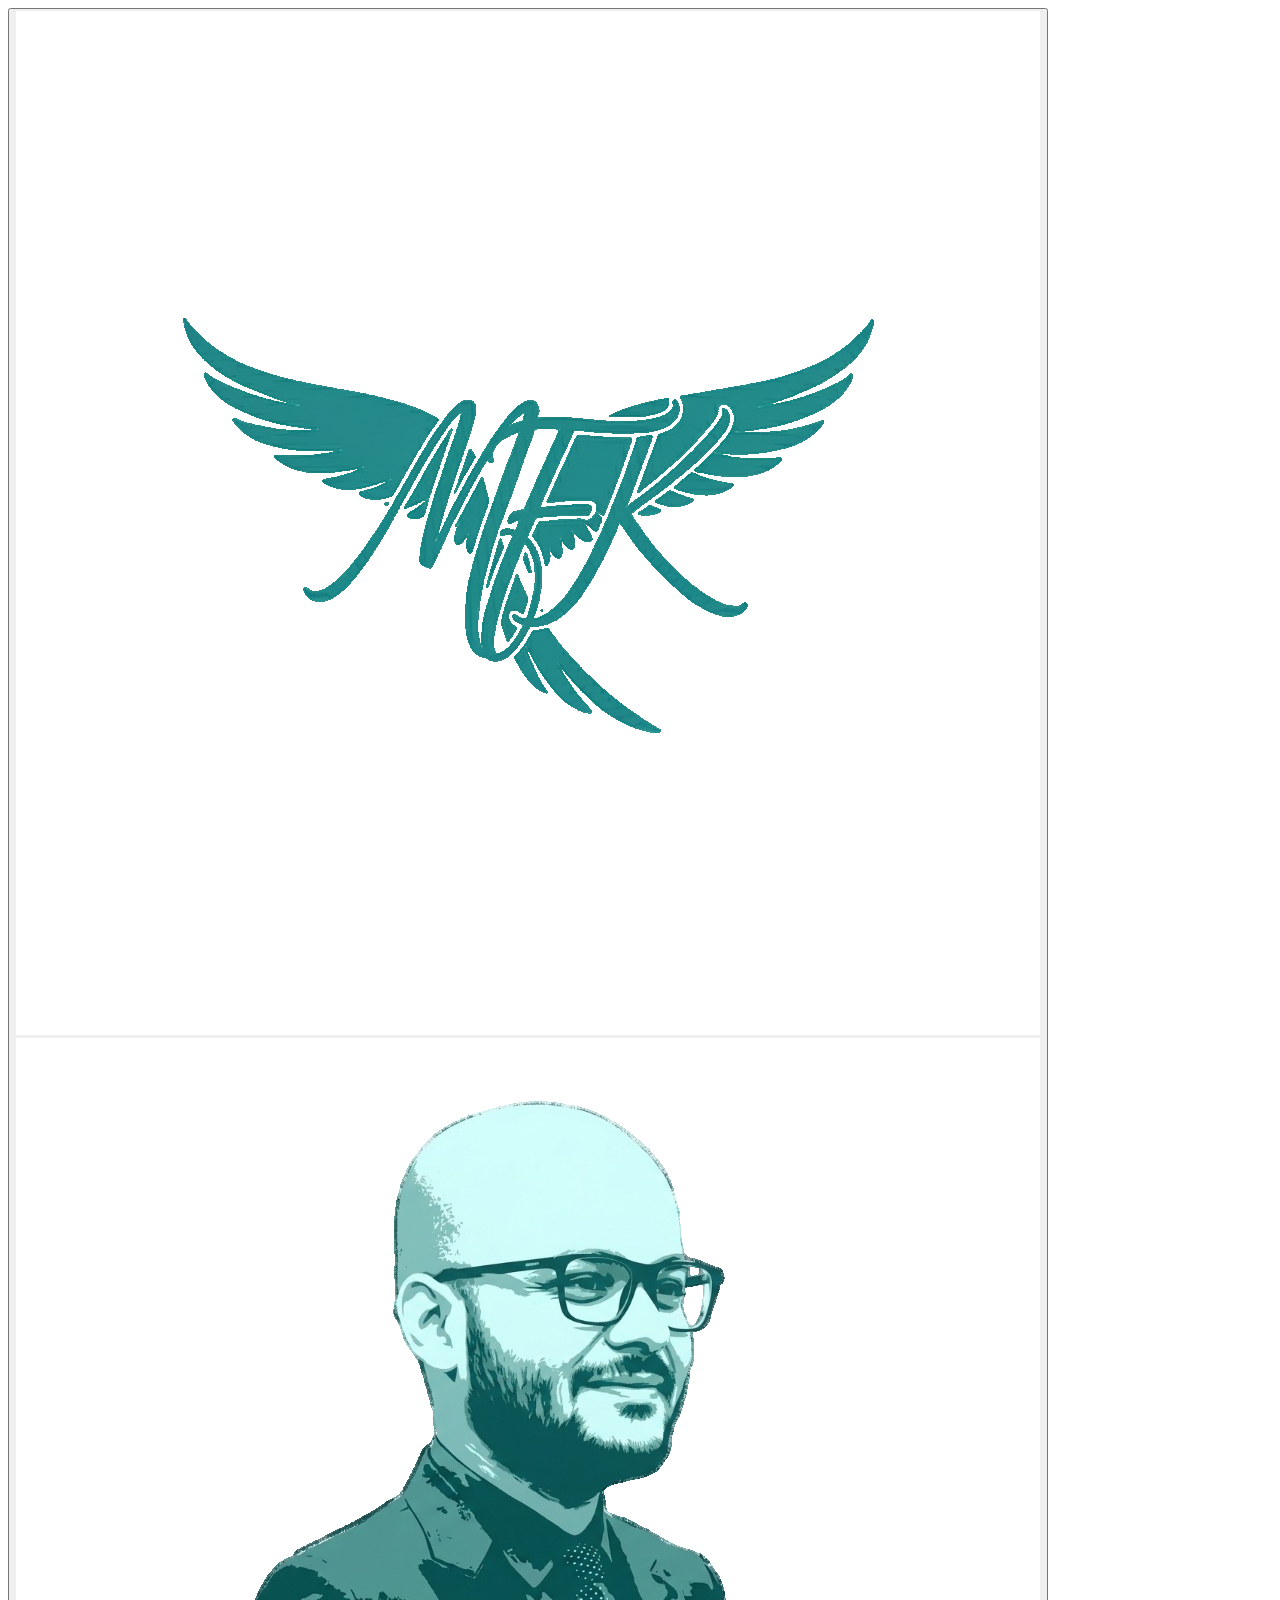
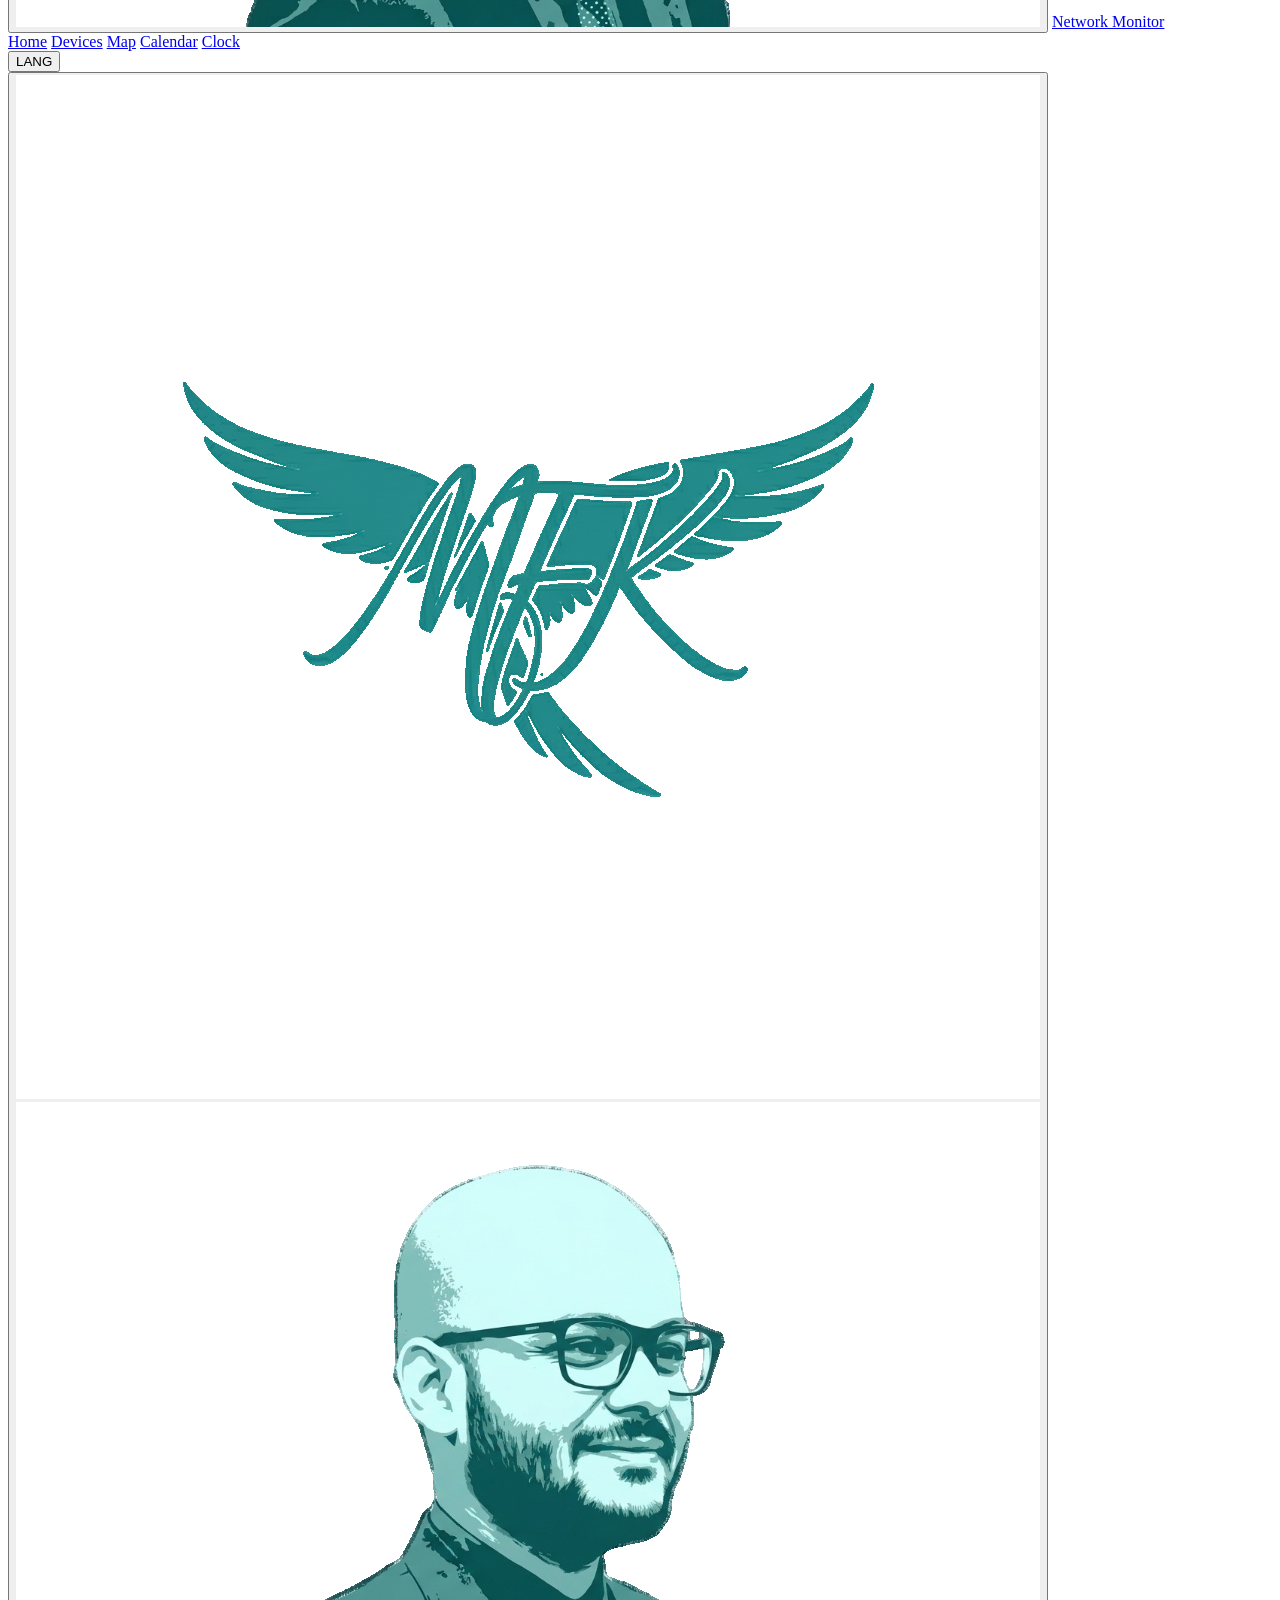
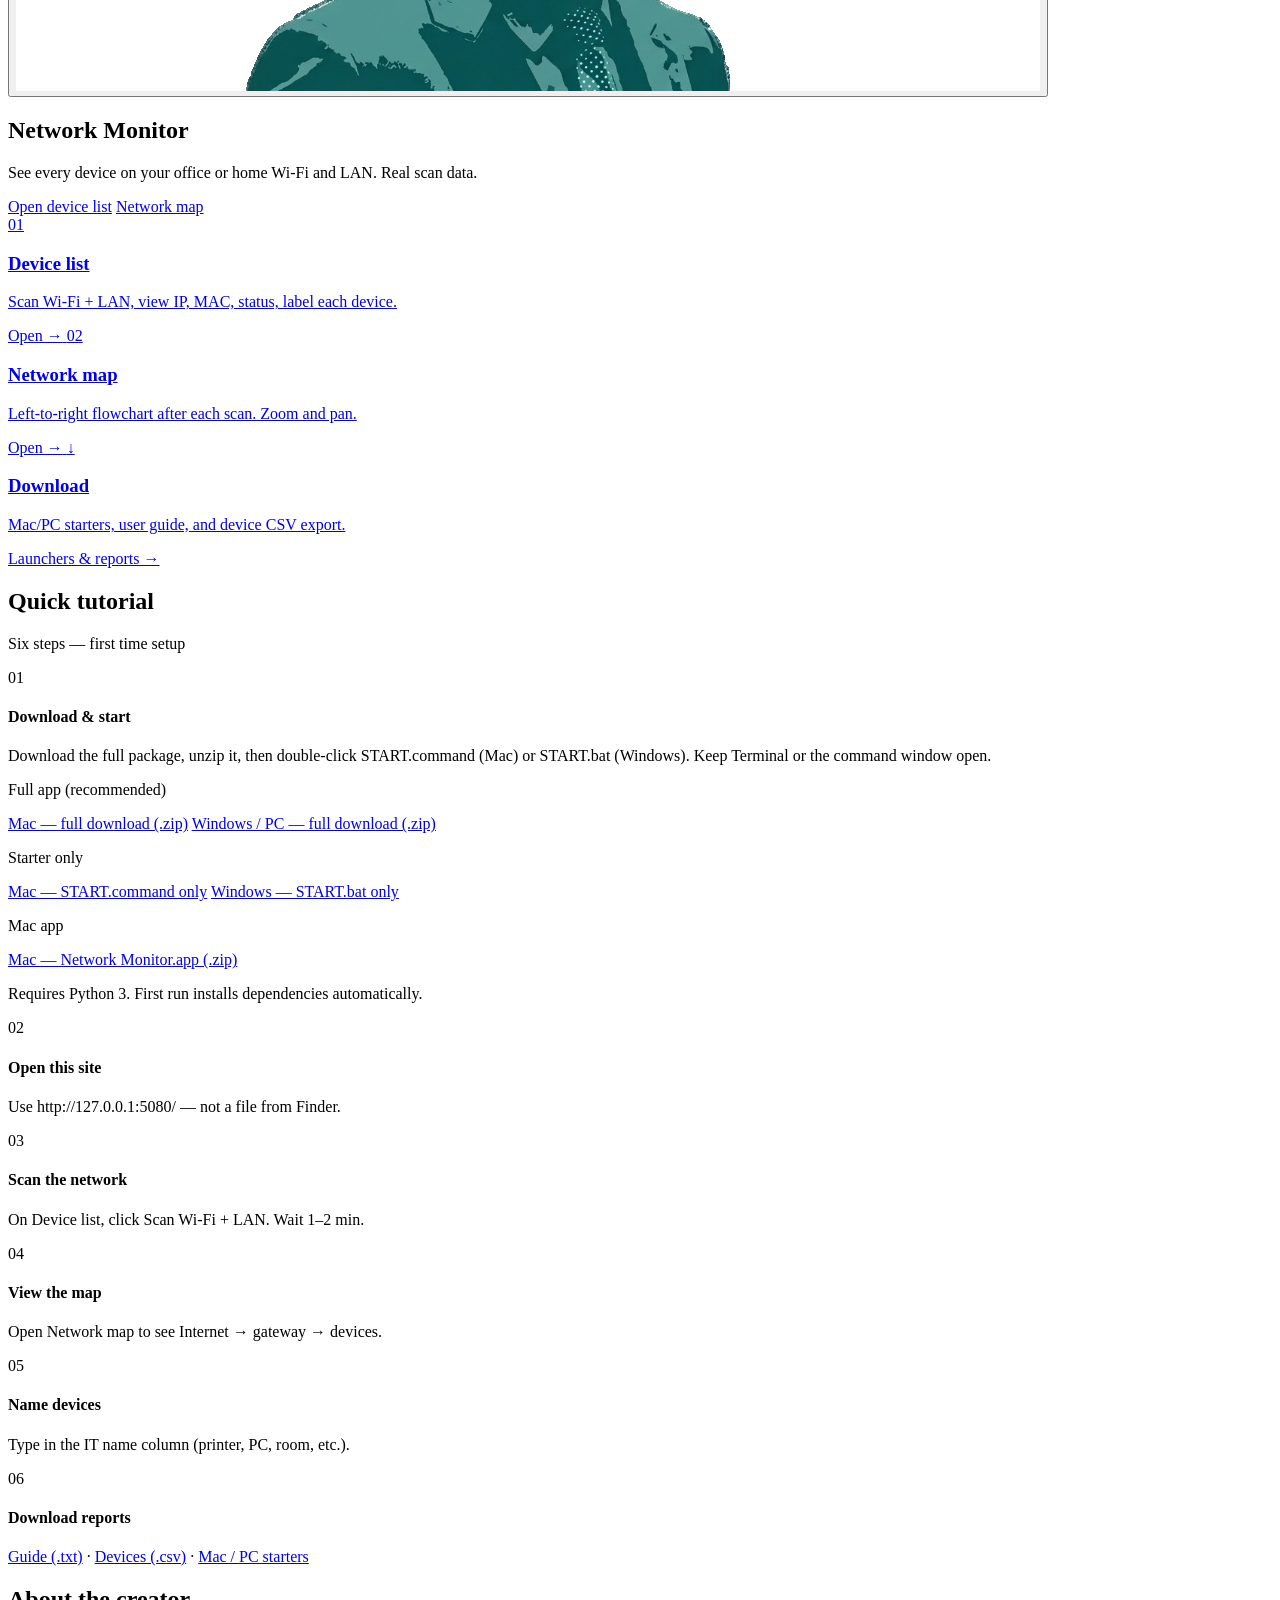
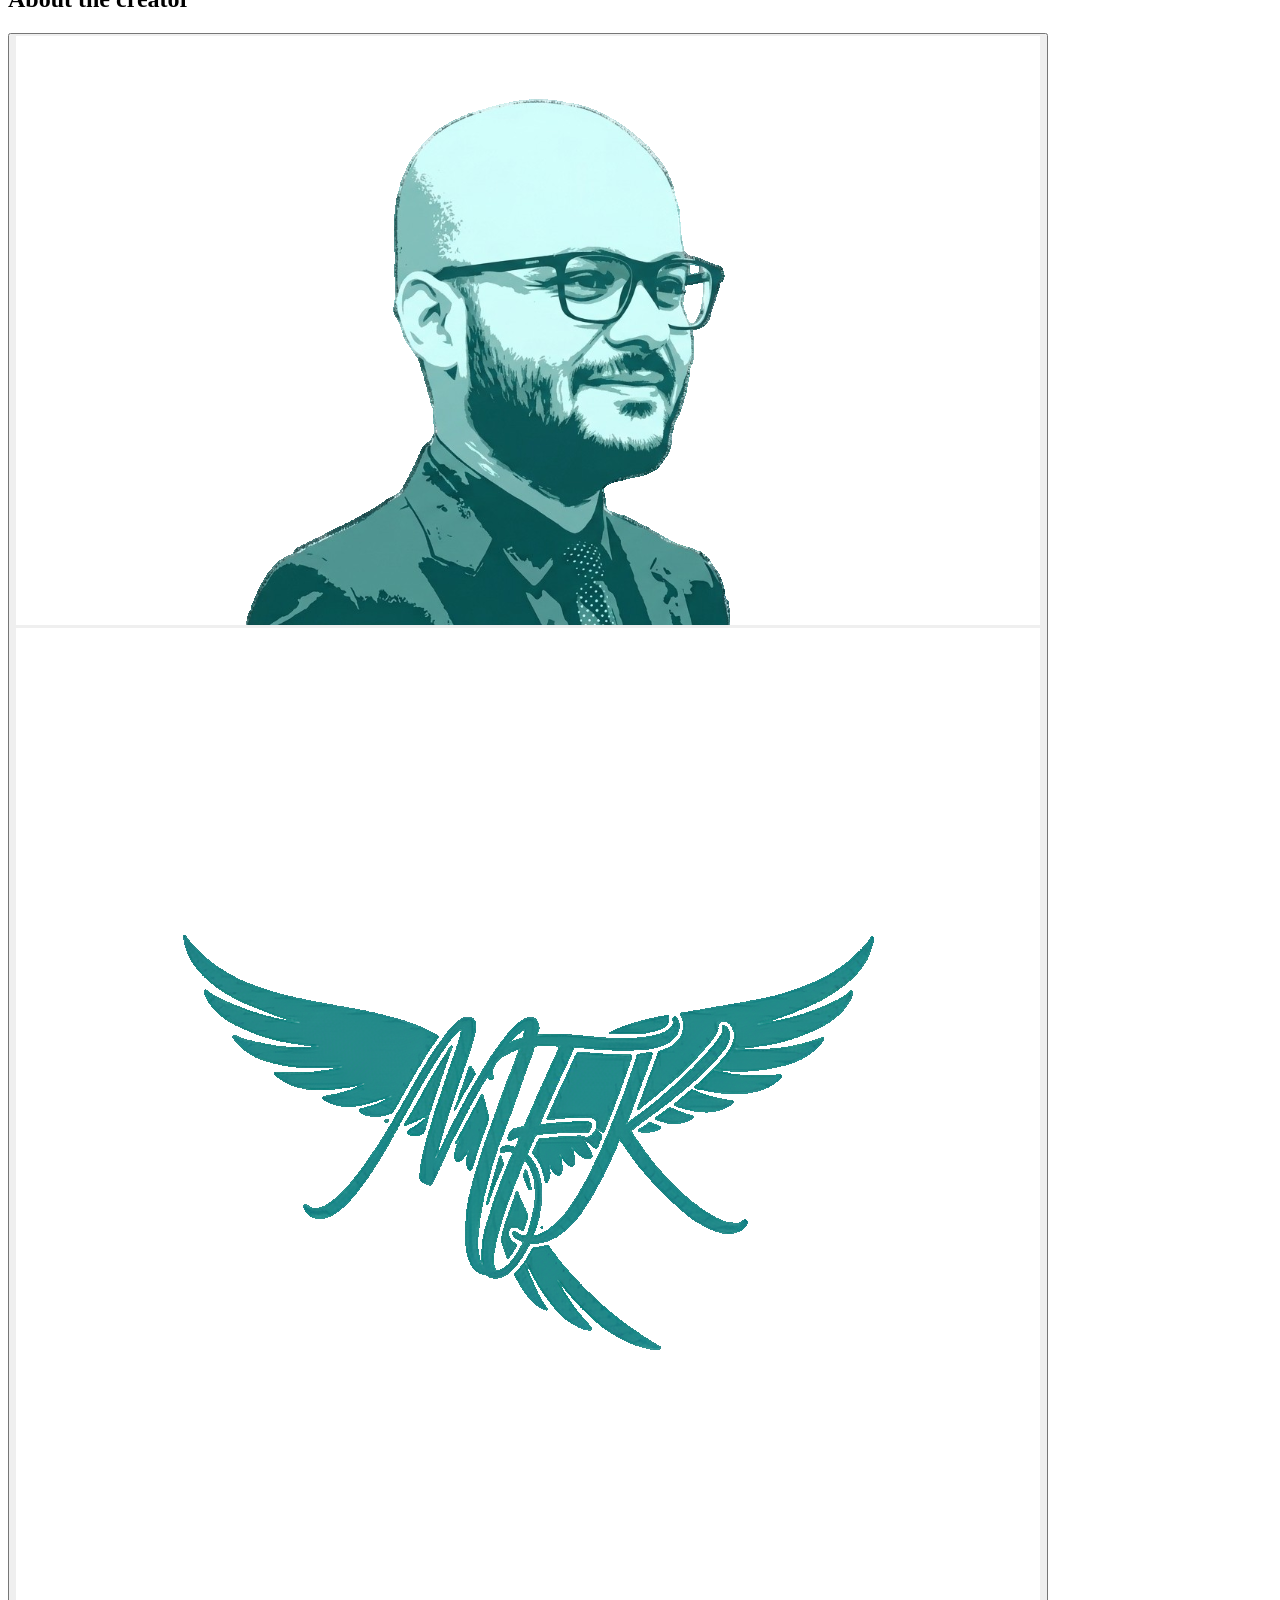
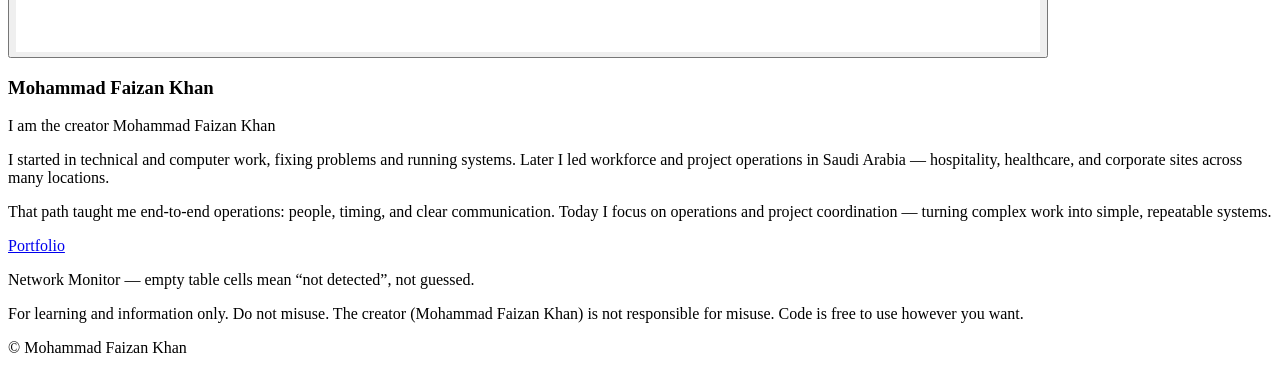
==== index.html @ 78be7de2 "Same UI on GitHub Pages; README for download and localhost run Co-authored-by: Cursor <cursoragent@c" ====
<!DOCTYPE html>
<html lang="en">
<head>
  <meta charset="UTF-8" />
  <meta http-equiv="refresh" content="0; url=web/index.html" />
  <title>Network Monitor</title>
  <script>location.replace('web/index.html');</script>
</head>
<body>
  <p><a href="web/index.html">Open Network Monitor</a></p>
</body>
</html>
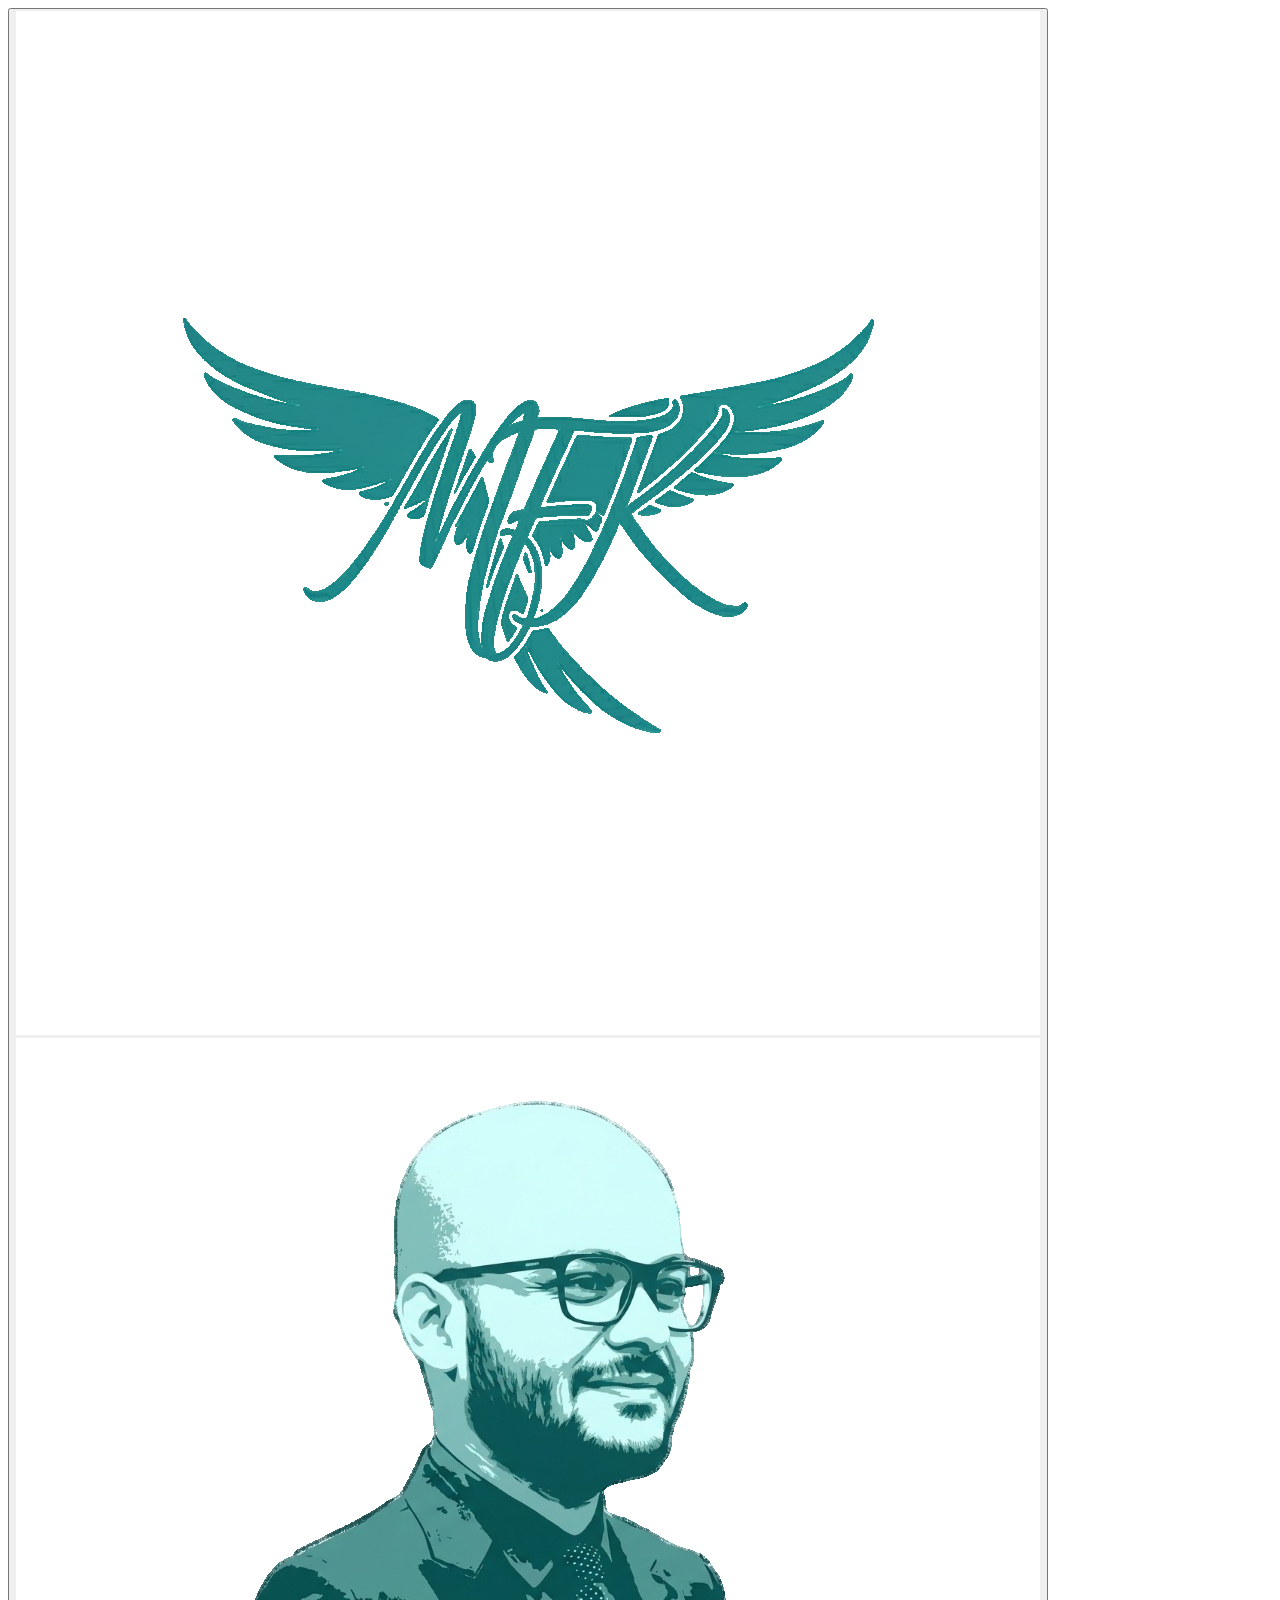
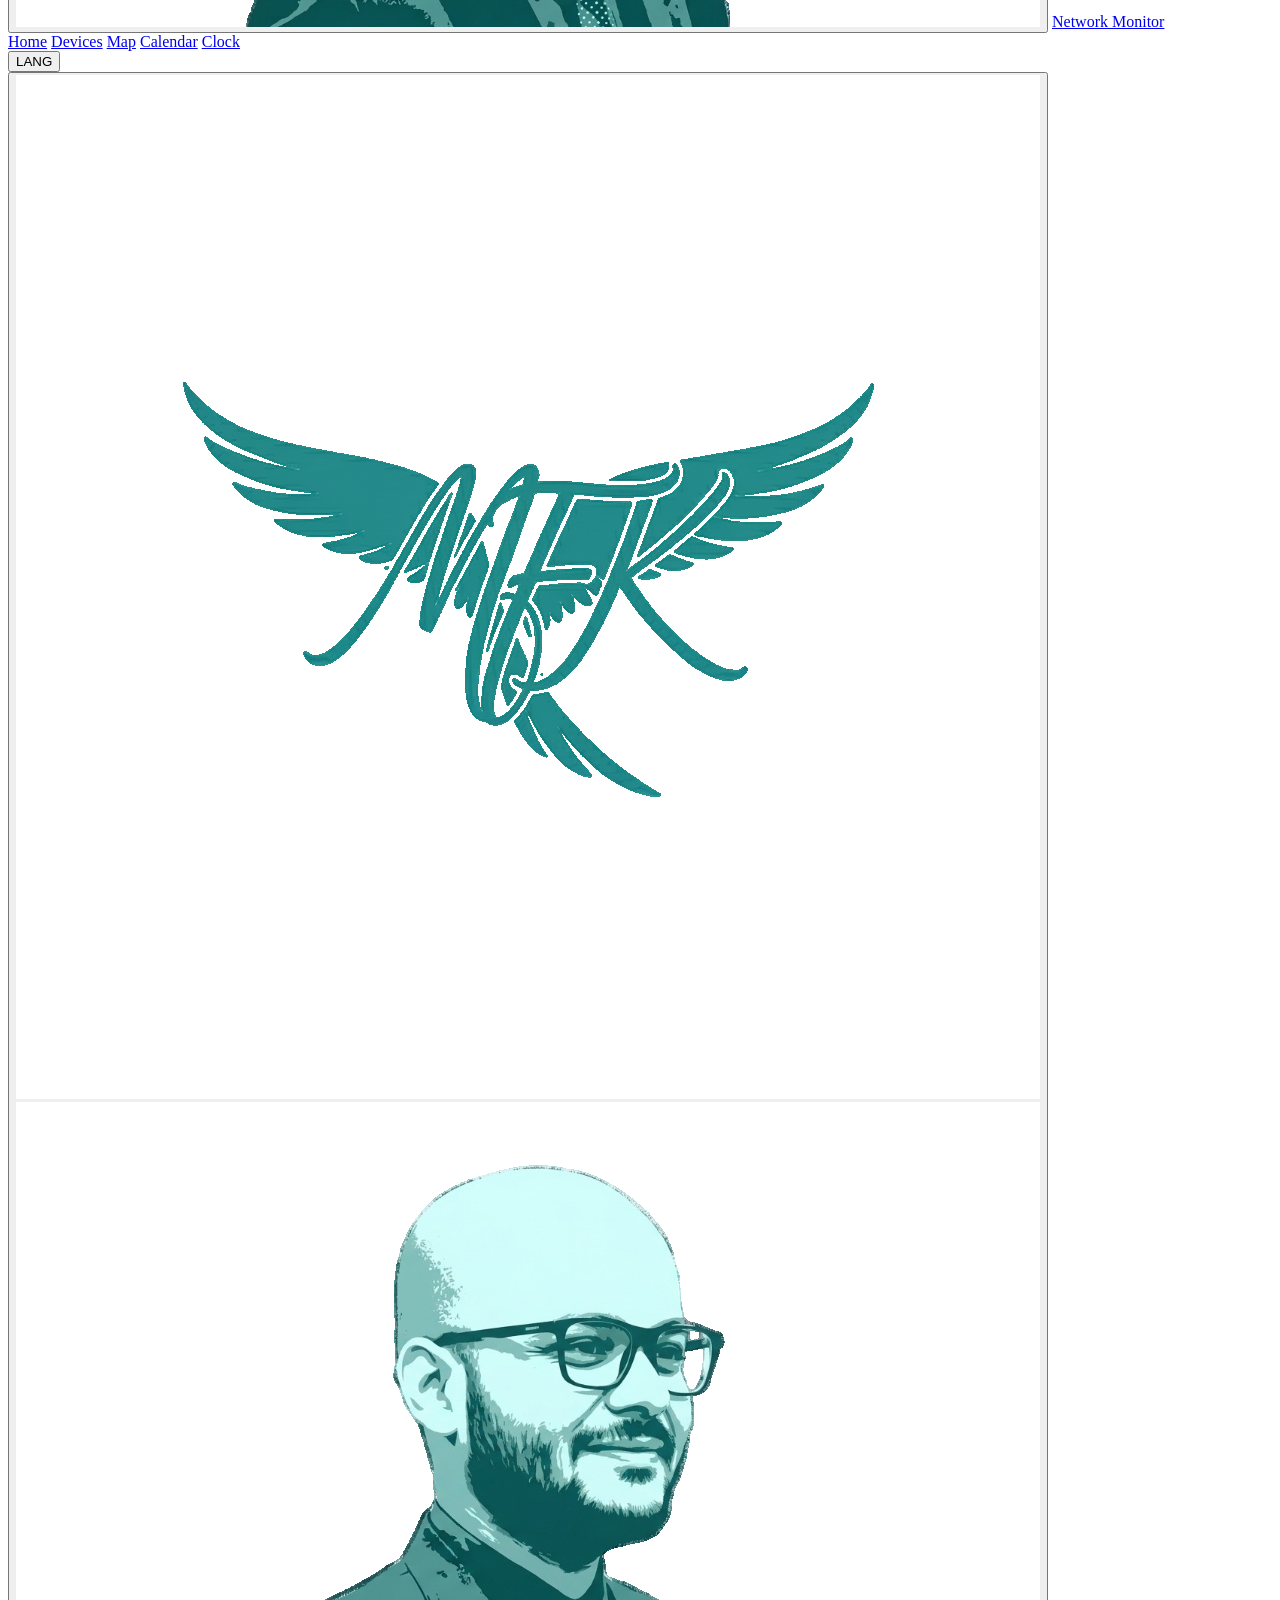
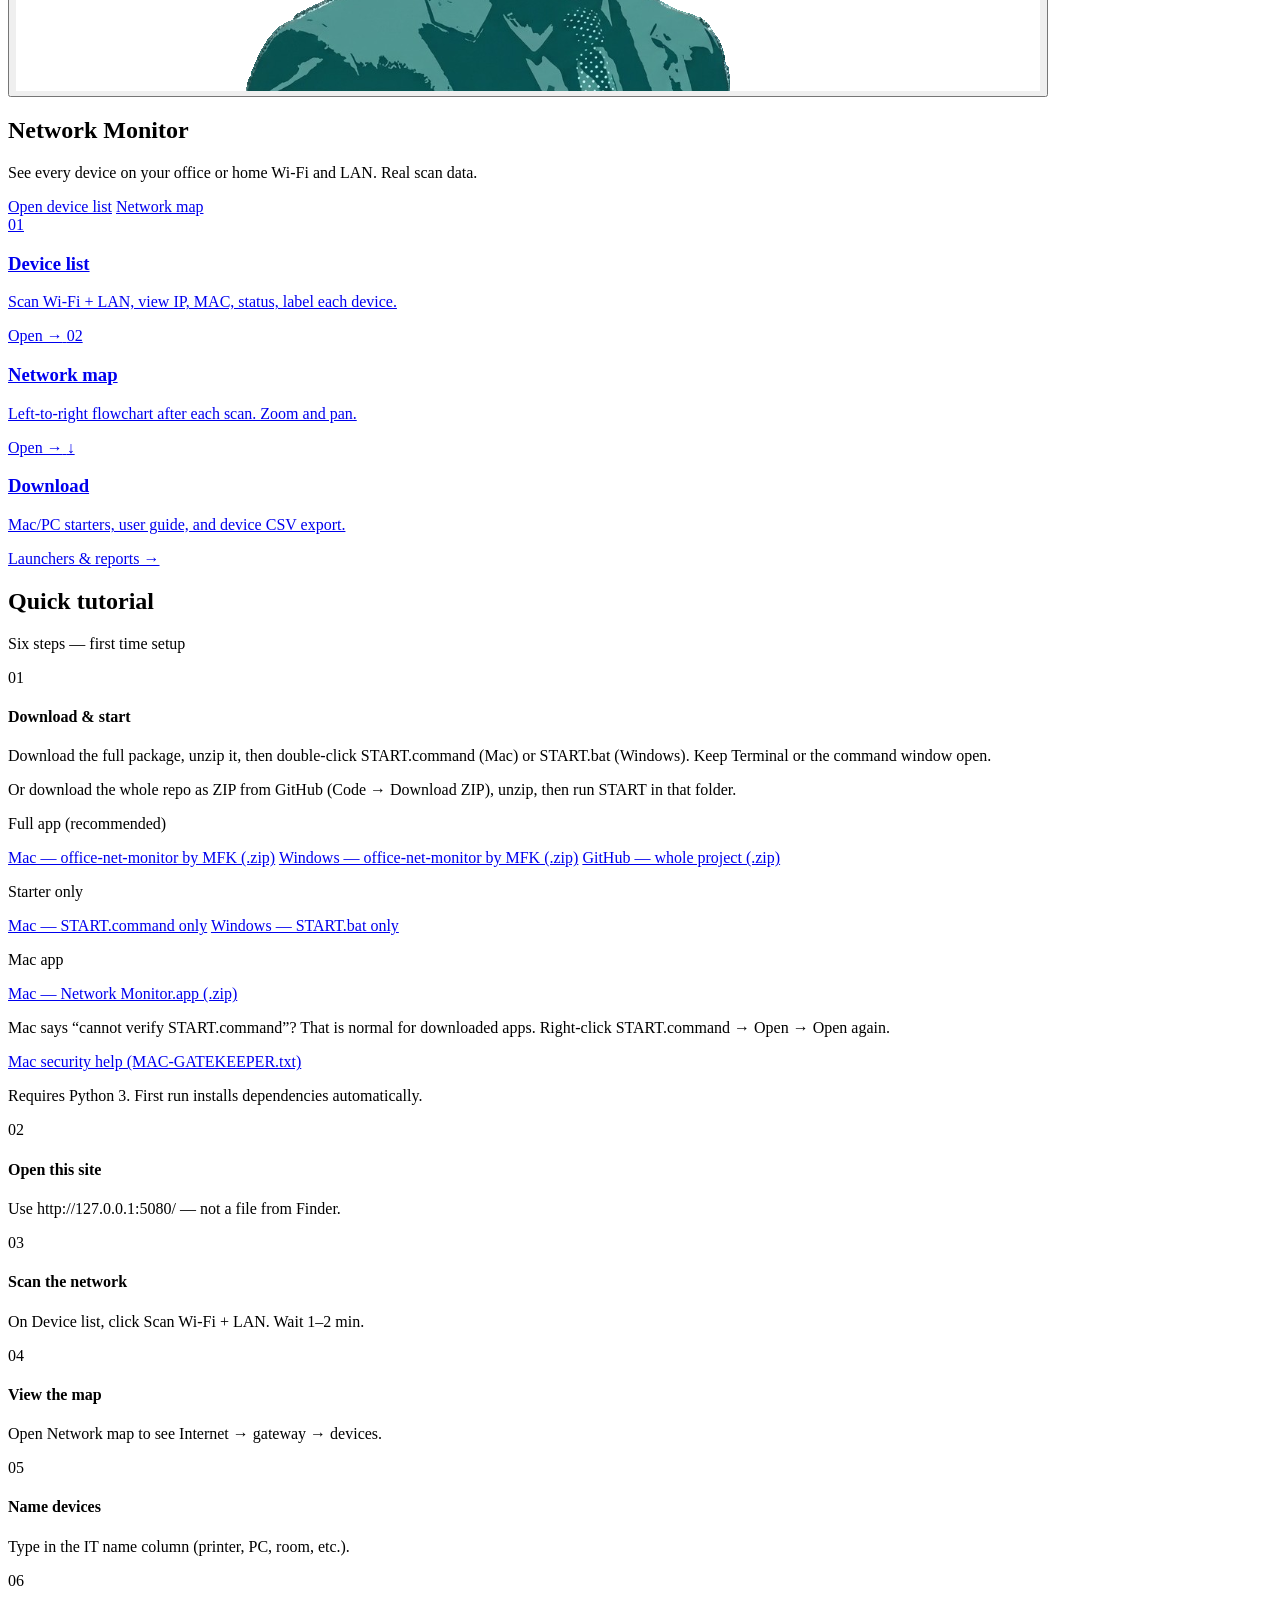
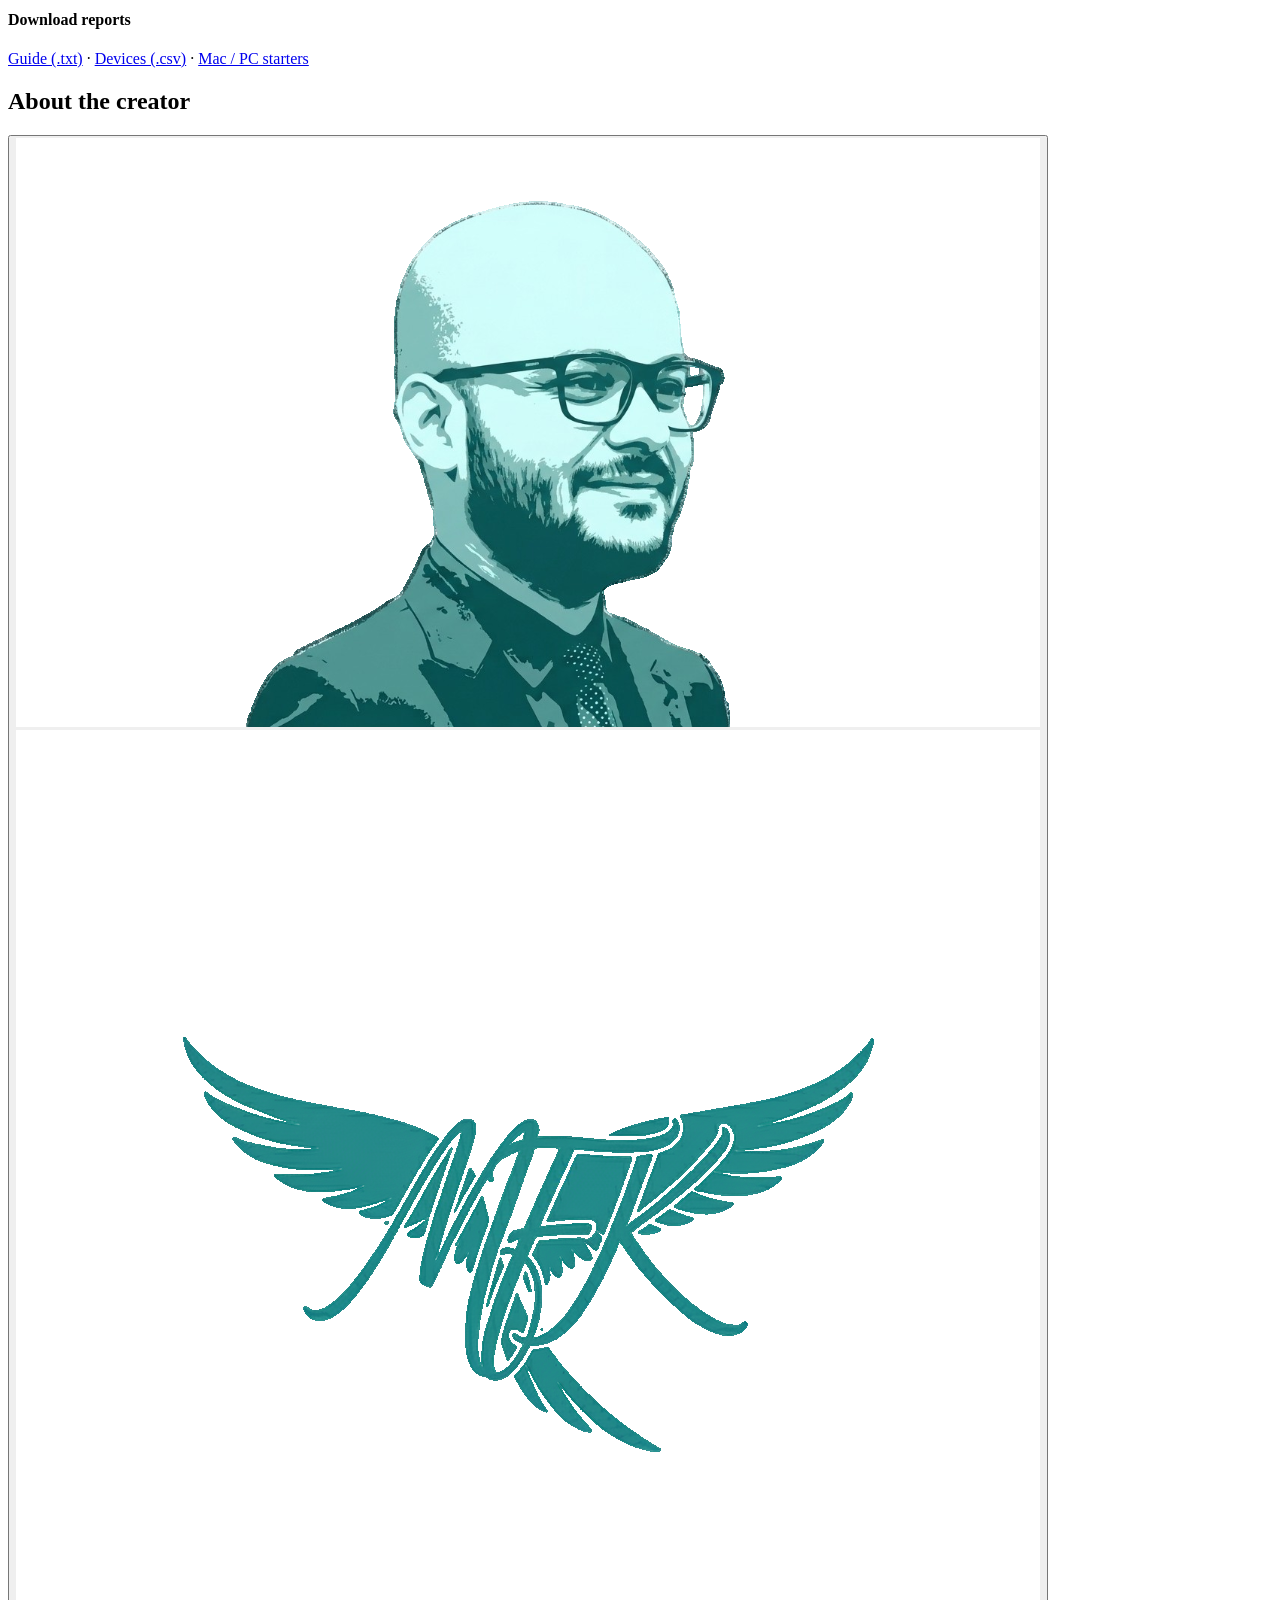
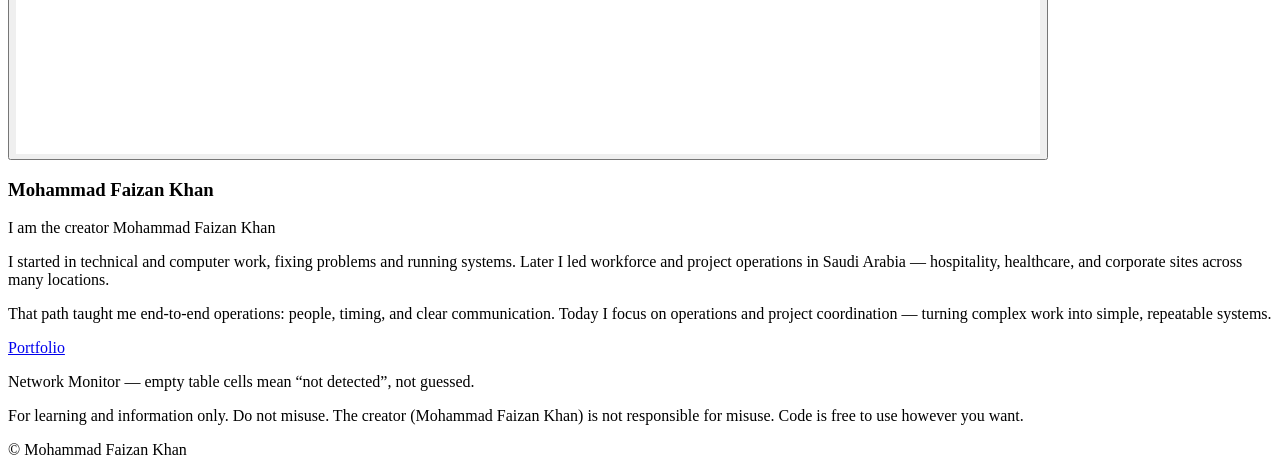
==== commit efdade1b: "Rename download zips to office-net-monitor by MFK; add Mac Gatekeeper help Co-authored-by: Cursor <c" ====
--- a/index.html
+++ b/index.html
@@ -1,12 +1,254 @@
 <!DOCTYPE html>
-<html lang="en">
+<html lang="en" data-i18n-title="doc.titleHome" data-seo-page="home">
 <head>
   <meta charset="UTF-8" />
-  <meta http-equiv="refresh" content="0; url=web/index.html" />
-  <title>Network Monitor</title>
-  <script>location.replace('web/index.html');</script>
+  <meta name="viewport" content="width=device-width, initial-scale=1.0" />
+  <title>Network Monitor — Mohammad Faizan Khan (Creator)</title>
+  <meta name="description" content="I am the creator Mohammad Faizan Khan. Free Wi‑Fi and LAN network monitor, device list, and network map." />
+  <meta name="author" content="Mohammad Faizan Khan" />
+  <meta name="google-site-verification" content="googlec845b45a3dd5dd12" />
+  <link rel="canonical" href="https://network.linux-aios.com/" />
+  <link rel="stylesheet" href="static/site.css" />
+  <link rel="stylesheet" href="static/modern-theme.css" />
+  <script src="static/app-base.js"></script>
+  <script src="static/theme-boot.js"></script>
+  <script src="static/seo-config.js"></script>
+  <script src="static/seo.js"></script>
+  <script src="static/locales/en.js"></script>
+  <script src="static/locales/register.js"></script>
+  <script src="static/locales/translations.js"></script>
+  <script src="static/locales/phrases-all.js"></script>
+  <script src="static/locales/atlas-supplement.js"></script>
+  <script src="static/locales/en-gap-atlas.js"></script>
+  <script src="static/i18n.js"></script>
 </head>
-<body>
-  <p><a href="web/index.html">Open Network Monitor</a></p>
+<body class="page-home">
+  <header class="top-bar">
+    <div class="top-bar-inner">
+      <div class="top-brand">
+        <button type="button" class="coin-flip nav-coin" id="nav-coin" data-i18n-aria="nav.coinAria">
+          <div class="coin-flip-inner">
+            <div class="coin-flip-face coin-flip-front">
+              <img
+                class="coin-flip-logo logo-img nav-size"
+                src="assets/logo.png"
+                alt=""
+                role="presentation"
+              />
+            </div>
+            <div class="coin-flip-face coin-flip-back">
+              <img
+                class="coin-flip-photo"
+                src="assets/creator.png"
+                alt=""
+                role="presentation"
+              />
+            </div>
+          </div>
+        </button>
+        <a href="index.html" class="top-brand-title retro-title-wrap"><span class="top-title" data-retro-type="Network Monitor" data-i18n="app.brand">Network Monitor</span></a>
+      </div>
+      <nav class="site-nav">
+        <a href="index.html" class="active" data-i18n="nav.home">Home</a>
+        <a href="devices.html" data-i18n="nav.devices">Devices</a>
+        <a href="map.html" data-i18n="nav.map">Map</a>
+        <a href="calendar.html" data-i18n="nav.calendar">Calendar</a>
+        <a href="clock.html" data-i18n="nav.clock">Clock</a>
+        <div class="lang-picker" id="lang-picker">
+          <button type="button" class="btn lang-toggle-btn" id="lang-toggle" aria-haspopup="listbox" aria-expanded="false" aria-controls="lang-menu">
+            <span class="lang-toggle-label" id="lang-toggle-label" data-i18n="nav.lang">LANG</span>
+          </button>
+          <div class="lang-menu" id="lang-menu" role="listbox" hidden></div>
+        </div>
+      </nav>
+    </div>
+  </header>
+
+  <main class="home-main">
+    <div id="retro-boot" class="retro-boot" aria-hidden="true"></div>
+    <section class="hero-panel glass-panel accent">
+      <div class="hero-logo-slot">
+        <button type="button" class="coin-flip hero-coin" id="hero-coin" data-i18n-aria="nav.coinAria">
+          <div class="coin-flip-inner">
+            <div class="coin-flip-face coin-flip-front">
+              <img
+                class="coin-flip-logo logo-img logo-ready"
+                src="assets/logo.png"
+                alt=""
+                role="presentation"
+              />
+            </div>
+            <div class="coin-flip-face coin-flip-back">
+              <img
+                class="coin-flip-photo"
+                src="assets/creator.png"
+                alt=""
+                role="presentation"
+              />
+            </div>
+          </div>
+        </button>
+      </div>
+      <div class="hero-text">
+        <a href="https://khan.linux-aios.com" target="_blank" rel="noopener noreferrer" class="creator-hit" data-i18n-aria="home.creatorLinkAria" aria-label="Creator portfolio"> </a>
+        <div class="retro-title-wrap"><h1 data-retro-type="Network Monitor" data-i18n="app.brand">Network Monitor</h1></div>
+        <p class="hero-lead sub" data-i18n="hero.lead">See every device on your office or home Wi‑Fi and LAN. Real scan data.</p>
+        <div class="hero-actions">
+          <a class="btn btn-lg" href="devices.html" data-i18n="hero.openDevices">Open device list</a>
+          <a class="btn btn-lg sec" href="map.html" data-i18n="hero.openMap">Network map</a>
+        </div>
+      </div>
+    </section>
+
+    <section class="action-grid">
+      <a class="action-card glass-panel" href="devices.html">
+        <span class="action-num">01</span>
+        <h3 data-i18n="home.a01.title">Device list</h3>
+        <p data-i18n="home.a01.desc">Scan Wi‑Fi + LAN, view IP, MAC, status, label each device.</p>
+        <span class="action-go" data-i18n="home.a01.go">Open →</span>
+      </a>
+      <a class="action-card glass-panel" href="map.html">
+        <span class="action-num">02</span>
+        <h3 data-i18n="home.a02.title">Network map</h3>
+        <p data-i18n="home.a02.desc">Left-to-right flowchart after each scan. Zoom and pan.</p>
+        <span class="action-go" data-i18n="home.a02.go">Open →</span>
+      </a>
+      <a class="action-card glass-panel" href="index.html#start-downloads">
+        <span class="action-num">↓</span>
+        <h3 data-i18n="home.a03.title">Download</h3>
+        <p data-i18n="home.a03.desc">Mac/PC starters, user guide, and device CSV export.</p>
+        <span class="action-go" data-i18n="home.a03.go">Launchers &amp; reports →</span>
+      </a>
+    </section>
+
+    <section class="panel glass-panel tutorial-panel">
+      <div class="panel-head">
+        <h2 data-i18n="home.tutorial.title">Quick tutorial</h2>
+        <p class="panel-sub" data-i18n="home.tutorial.sub">Six steps — first time setup</p>
+      </div>
+      <div class="steps-grid">
+        <div class="step-card step-card-wide" id="start-downloads">
+          <span class="step-n">01</span>
+          <h4 data-i18n="home.s01.title">Download &amp; start</h4>
+          <p data-i18n="home.s01.p">Download the full package, unzip it, then double-click START.command (Mac) or START.bat (Windows). Keep Terminal or the command window open.</p>
+          <p class="step-note github-dl-hint" data-i18n="home.s01.githubZip">Or download the whole repo as ZIP from GitHub (Code → Download ZIP), unzip, then run START in that folder.</p>
+          <div class="download-group">
+            <p class="download-group-label" data-i18n="home.s01.fullTitle">Full app (recommended)</p>
+            <div class="launcher-downloads">
+              <a class="pill pill-primary" id="dl-full-mac" href="downloads/office-net-monitor%20by%20MFK%20-%20Mac.zip" download="office-net-monitor by MFK - Mac.zip" data-i18n="home.s01.fullMac">Mac — office-net-monitor by MFK (.zip)</a>
+              <a class="pill pill-primary" id="dl-full-win" href="downloads/office-net-monitor%20by%20MFK%20-%20Windows.zip" download="office-net-monitor by MFK - Windows.zip" data-i18n="home.s01.fullWin">Windows — office-net-monitor by MFK (.zip)</a>
+              <a class="pill" id="dl-github-repo" href="https://github.com/faizandgreate-lang/Network/archive/refs/heads/main.zip" download data-i18n="home.s01.repoZip">GitHub — whole project (.zip)</a>
+            </div>
+          </div>
+          <div class="download-group">
+            <p class="download-group-label" data-i18n="home.s01.starterTitle">Starter only</p>
+            <div class="launcher-downloads">
+              <a class="pill" id="dl-start-cmd" href="downloads/START.command" download data-i18n="home.s01.macCmd">Mac — START.command only</a>
+              <a class="pill" id="dl-start-bat" href="downloads/START.bat" download data-i18n="home.s01.win">Windows — START.bat only</a>
+            </div>
+          </div>
+          <div class="download-group">
+            <p class="download-group-label" data-i18n="home.s01.appTitle">Mac app</p>
+            <div class="launcher-downloads">
+              <a class="pill" id="dl-mac-app" href="downloads/office-net-monitor%20by%20MFK%20-%20Mac%20app.zip" download="office-net-monitor by MFK - Mac app.zip" data-i18n="home.s01.macApp">Mac — Network Monitor.app (.zip)</a>
+            </div>
+          </div>
+          <p class="step-note mac-gatekeeper-note" data-i18n="home.s01.macGatekeeper">Mac says “cannot verify START.command”? That is normal for downloaded apps. Right-click START.command → Open → Open again.</p>
+          <p class="step-note"><a class="ext" id="dl-mac-gatekeeper" href="downloads/MAC-GATEKEEPER.txt" data-i18n="home.s01.macGatekeeperFile">Mac security help (MAC-GATEKEEPER.txt)</a></p>
+          <p class="step-note" data-i18n="home.s01.note">Requires Python 3. First run installs dependencies automatically.</p>
+        </div>
+        <div class="step-card">
+          <span class="step-n">02</span>
+          <h4 data-i18n="home.s02.title">Open this site</h4>
+          <p data-i18n="home.s02.p">Use http://127.0.0.1:5080/ — not a file from Finder.</p>
+        </div>
+        <div class="step-card">
+          <span class="step-n">03</span>
+          <h4 data-i18n="home.s03.title">Scan the network</h4>
+          <p data-i18n="home.s03.p">On Device list, click Scan Wi‑Fi + LAN. Wait 1–2 min.</p>
+        </div>
+        <div class="step-card">
+          <span class="step-n">04</span>
+          <h4 data-i18n="home.s04.title">View the map</h4>
+          <p data-i18n="home.s04.p">Open Network map to see Internet → gateway → devices.</p>
+        </div>
+        <div class="step-card">
+          <span class="step-n">05</span>
+          <h4 data-i18n="home.s05.title">Name devices</h4>
+          <p data-i18n="home.s05.p">Type in the IT name column (printer, PC, room, etc.).</p>
+        </div>
+        <div class="step-card">
+          <span class="step-n">06</span>
+          <h4 data-i18n="home.s06.title">Download reports</h4>
+          <p>
+            <a class="ext" id="dl-guide" href="downloads/office-network-monitor-guide.txt" data-i18n="home.s06.guide">Guide (.txt)</a>
+            ·
+            <a class="ext" id="dl-csv" href="/api/export.csv" download data-i18n="home.s06.csv">Devices (.csv)</a>
+            <span class="step-note-inline" id="dl-csv-hint" hidden data-i18n="home.s06.csvSample"> (sample on website — full export after you scan locally)</span>
+            ·
+            <a class="ext" href="index.html#start-downloads" data-i18n="home.s06.starters">Mac / PC starters</a>
+          </p>
+        </div>
+      </div>
+    </section>
+
+    <section class="panel glass-panel creator-panel">
+      <div class="panel-head">
+        <h2 data-i18n="home.creator.title">About the creator</h2>
+      </div>
+      <div class="creator-layout">
+        <div class="creator-coin-slot">
+          <button type="button" class="coin-flip creator-coin" id="creator-coin" data-i18n-aria="nav.creatorCoinAria">
+            <div class="coin-flip-inner">
+              <div class="coin-flip-face coin-flip-front">
+                <img
+                  class="coin-flip-photo"
+                  src="assets/creator.png"
+                  alt=""
+                  role="presentation"
+                />
+              </div>
+              <div class="coin-flip-face coin-flip-back">
+                <img
+                  class="coin-flip-logo logo-img logo-ready"
+                  src="assets/logo.png"
+                  alt=""
+                  role="presentation"
+                />
+              </div>
+            </div>
+          </button>
+        </div>
+        <div class="creator-bio">
+          <h3 data-i18n="home.creator.name">Mohammad Faizan Khan</h3>
+          <p class="creator-role" data-i18n="home.creator.role">I am the creator Mohammad Faizan Khan</p>
+          <p data-i18n="home.creator.p1">I started in technical and computer work, fixing problems and running systems. Later I led workforce and project operations in Saudi Arabia — hospitality, healthcare, and corporate sites across many locations.</p>
+          <p data-i18n="home.creator.p2">That path taught me end-to-end operations: people, timing, and clear communication. Today I focus on operations and project coordination — turning complex work into simple, repeatable systems.</p>
+          <div class="creator-links">
+            <a class="pill" href="https://khan.linux-aios.com" target="_blank" rel="noopener" data-i18n="home.portfolio">Portfolio</a>
+          </div>
+        </div>
+      </div>
+    </section>
+  </main>
+
+  <footer class="site-footer">
+    <p data-i18n="footer.note">Network Monitor — empty table cells mean “not detected”, not guessed.</p>
+    <p class="footer-disclaimer" data-i18n="footer.disclaimer">
+      For learning and information only. Do not misuse. The creator (Mohammad Faizan Khan) is not responsible for misuse. Code is free to use however you want.
+    </p>
+    <p data-i18n="footer.copy">© Mohammad Faizan Khan</p>
+    <noscript>
+      <p class="seo-summary">
+        I am the creator Mohammad Faizan Khan. Network Monitor — free Wi‑Fi and LAN scanner, network map,
+        device list, CSV export, world clock and calendars. Portfolio: khan.linux-aios.com — Linux AIOS.
+      </p>
+    </noscript>
+  </footer>
+  <script src="static/app-theme.js"></script>
+  <script src="static/logo.js?v=18"></script>
+  <script src="static/home-downloads.js?v=3"></script>
+  <script src="static/coin-flip.js"></script>
+  <script src="static/retro-terminal.js"></script>
 </body>
 </html>
